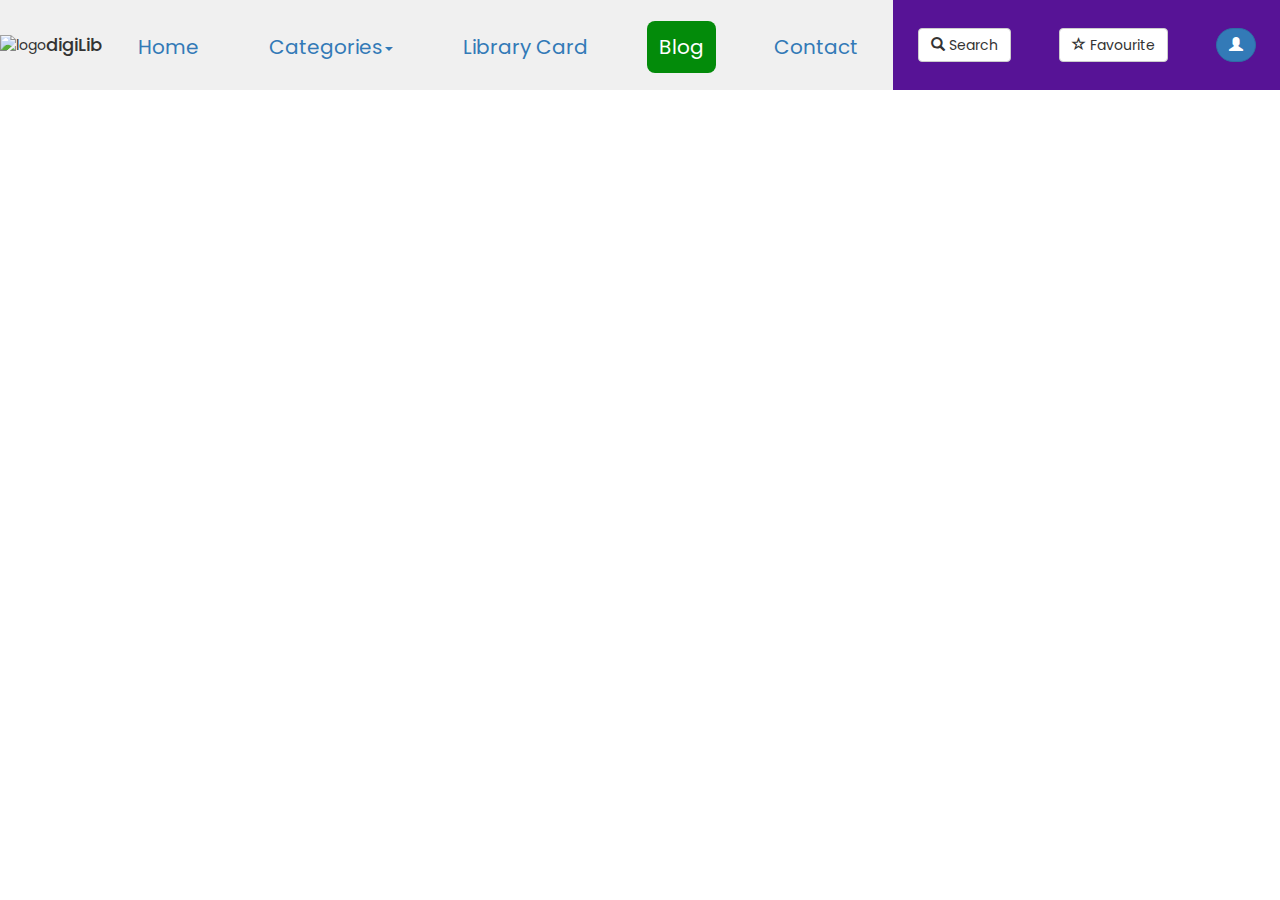
==== blog.html @ b7ef6d58 "first commit" ====
<!DOCTYPE html>
<html lang="en">
<head>
    <meta charset="UTF-8">
    <meta http-equiv="X-UA-Compatible" content="IE=edge">
    <meta name="viewport" content="width=device-width, initial-scale=1.0">
    <link rel="stylesheet" href="http://maxcdn.bootstrapcdn.com/bootstrap/3.3.5/css/bootstrap.min.css">
    <script src="https://ajax.googleapis.com/ajax/libs/jquery/1.11.3/jquery.min.js"></script>    
    <script src="http://maxcdn.bootstrapcdn.com/bootstrap/3.3.5/js/bootstrap.min.js"></script>
    <link href="https://fonts.googleapis.com/css2?family=Poppins&display=swap" rel="stylesheet">
    <link rel="stylesheet" href="style.css">
    <title>digiLib | Blog</title>
</head>
<body>
    <header>
        <div class="logo-container">
            <img src="#" alt="logo">
            <h4 class="logo">digiLib</h4>
        </div>

        <div class="nav-links">
                <div class="adiv"><a href="./index.html" class="nav-link" id="home">Home</a></div>
                <div class="adiv"><a href="./categories.html" class="nav-link" id="categories">Categories<span class="caret"></span></a></div>
                <div class="adiv"><a href="./digilibcard.html" class="nav-link" id="card">Library Card</a></div>
                <div class="adiv"><a href="./blog.html" class="nav-link lactive" id="blog">Blog</a></div>
                <div class="adiv"><a href="./contact.html" class="nav-link" id="contact">Contact</a></div>
        </div>

        <div class="search-user">            
            <li>
                <button class="btn btn-default">
                    <span class="glyphicon glyphicon-search"></span> Search
                </button>
            </li>
            <li>
                <button class="btn btn-default">
                    <span class="glyphicon glyphicon-star-empty"></span> Favourite
                </button>
            <li>
                <button class="btn btn-primary dropdown-toggle" type="button" data-toggle="dropdown" id="user-dp"><span class="glyphicon glyphicon-user"></span></button> 
            </li>
        </div>

    
    </header>
</body>
</html>
---- style.css ----
*{
    margin: 0;
    padding: 0;
    box-sizing: border-box;
    font-family: 'Poppins', sans-serif;
}

header{
    display: flex;
    height: 10vh;
    margin: auto;
}

.logo-container, .nav-links, .search-user{
    display: flex;
}

.logo-container, .nav-links{
    background-color: rgb(240, 240, 240);
}

.logo-container{
    width: 8%;
    align-items: center;
}

.nav-links{
    width: 61.8%;
    font-size: 27px;
}

.nav-links{
    list-style: none;
    justify-content: space-around;
    height: 100%;
    align-items: center;
    display: flex;
}

.nav-link{
    font-size: 20px;
    text-align: center;
    padding: 12px;
}

#home, #categories, #card, #blog, #contact{
    text-decoration: none;
}

.search-user{
    width: 30.2%;
    min-width: 0;
    list-style: none;
    align-items: center;
    justify-content: space-around;
    background-color: rgb(87, 19, 150);
}


#user-dp{
    border-radius: 30px;
}

.adiv{
    height: 100%;
    text-align: center;
    vertical-align: middle;
    line-height: 10vh;
    
}

.nav-link:hover{
    background-color: rgb(213, 216, 213);
    border-radius: 8px;
}

.lactive{
    background-color: rgb(3, 139, 10);
    border-radius: 8px;
    color: white;
}

#myCarousel{
    height: 38vw;
}

.carousel-indicators li{
    border-radius: 0 !important;
    height: 0.4rem !important;
    width: 3em !important;
}

.carousel-inner{
    height: 100%;
}

.item{
    height: 100%;
}

.car-flex{
    height: 100%;
    display: flex;
}

.empty{
    height: 100%;
    width: 8%;
    background-color: rgb(240, 240, 240);
}

.cont{
    height: 100%;
    width: 61.8%;
    background-color: rgb(240, 240, 240);
}

.xyz{
    height: 100%;
    width: 30.2%;
    background-color: rgb(87, 19, 150);    
}

#larrow, #rarrow{
    background: none;
    width: 7% !important;
}

.carousel-fade .carousel-inner .item {
  opacity: 0;
  transition-property: opacity;
}

.carousel-fade .carousel-inner .active {
  opacity: 1;
}

.carousel-fade .carousel-inner .active.left,
.carousel-fade .carousel-inner .active.right {
  left: 0;
  opacity: 0;
  z-index: 1;
}

.carousel-fade .carousel-inner .next.left,
.carousel-fade .carousel-inner .prev.right {
  opacity: 1;
}

.carousel-fade .carousel-control {
  z-index: 2;
}

@media all and (transform-3d), (-webkit-transform-3d) {
    .carousel-fade .carousel-inner > .item.next,
    .carousel-fade .carousel-inner > .item.active.right {
      opacity: 0;
      -webkit-transform: translate3d(0, 0, 0);
              transform: translate3d(0, 0, 0);
    }
    .carousel-fade .carousel-inner > .item.prev,
    .carousel-fade .carousel-inner > .item.active.left {
      opacity: 0;
      -webkit-transform: translate3d(0, 0, 0);
              transform: translate3d(0, 0, 0);
    }
    .carousel-fade .carousel-inner > .item.next.left,
    .carousel-fade .carousel-inner > .item.prev.right,
    .carousel-fade .carousel-inner > .item.active {
      opacity: 1;
      -webkit-transform: translate3d(0, 0, 0);
              transform: translate3d(0, 0, 0);
    }
}

.intro{
    display: flex;
    height: 40vw;
    padding: 5%;
    padding-right: 0;
}

.intro-text{
    flex: 5;
}

.anime{
    flex: 4;
    text-align: center;
    height: 100%;
    width: 100%;
    vertical-align: middle;
    line-height: 100%;
}
svg{
    height: 100%;
}

#meditate{
    animation: up-down 1s ease-in-out infinite alternate;
}

@keyframes up-down{
    from{
        transform: translateY(-20px);
    }
    to{
        transform: translateY(20px);
    }
}

.quotes{
    display: flex;
    height: 30vw;
}

.thumbs-up{
    flex: 1;
    overflow: hidden;
    padding: 2%;
}

.thumbs-up img{
    width: 100%;
    height: 100%;
    object-fit: contain;
}

.quote{
    flex: 2;
}

.footer{
    display: flex;
    flex-direction: column;
    align-items: center;
    justify-content: space-around;
    height: 7vw;
    background-color: aquamarine;
    font-size: calc(8px + 1vw);                                /**/
}

.media{
    width: 100%;
    text-align: center;
}

.media a{
    text-decoration: none;
}

.icons{
    margin-right: 1%;
}

.copyright{
    width: 100%;
    text-align: center;
    overflow: hidden;
}
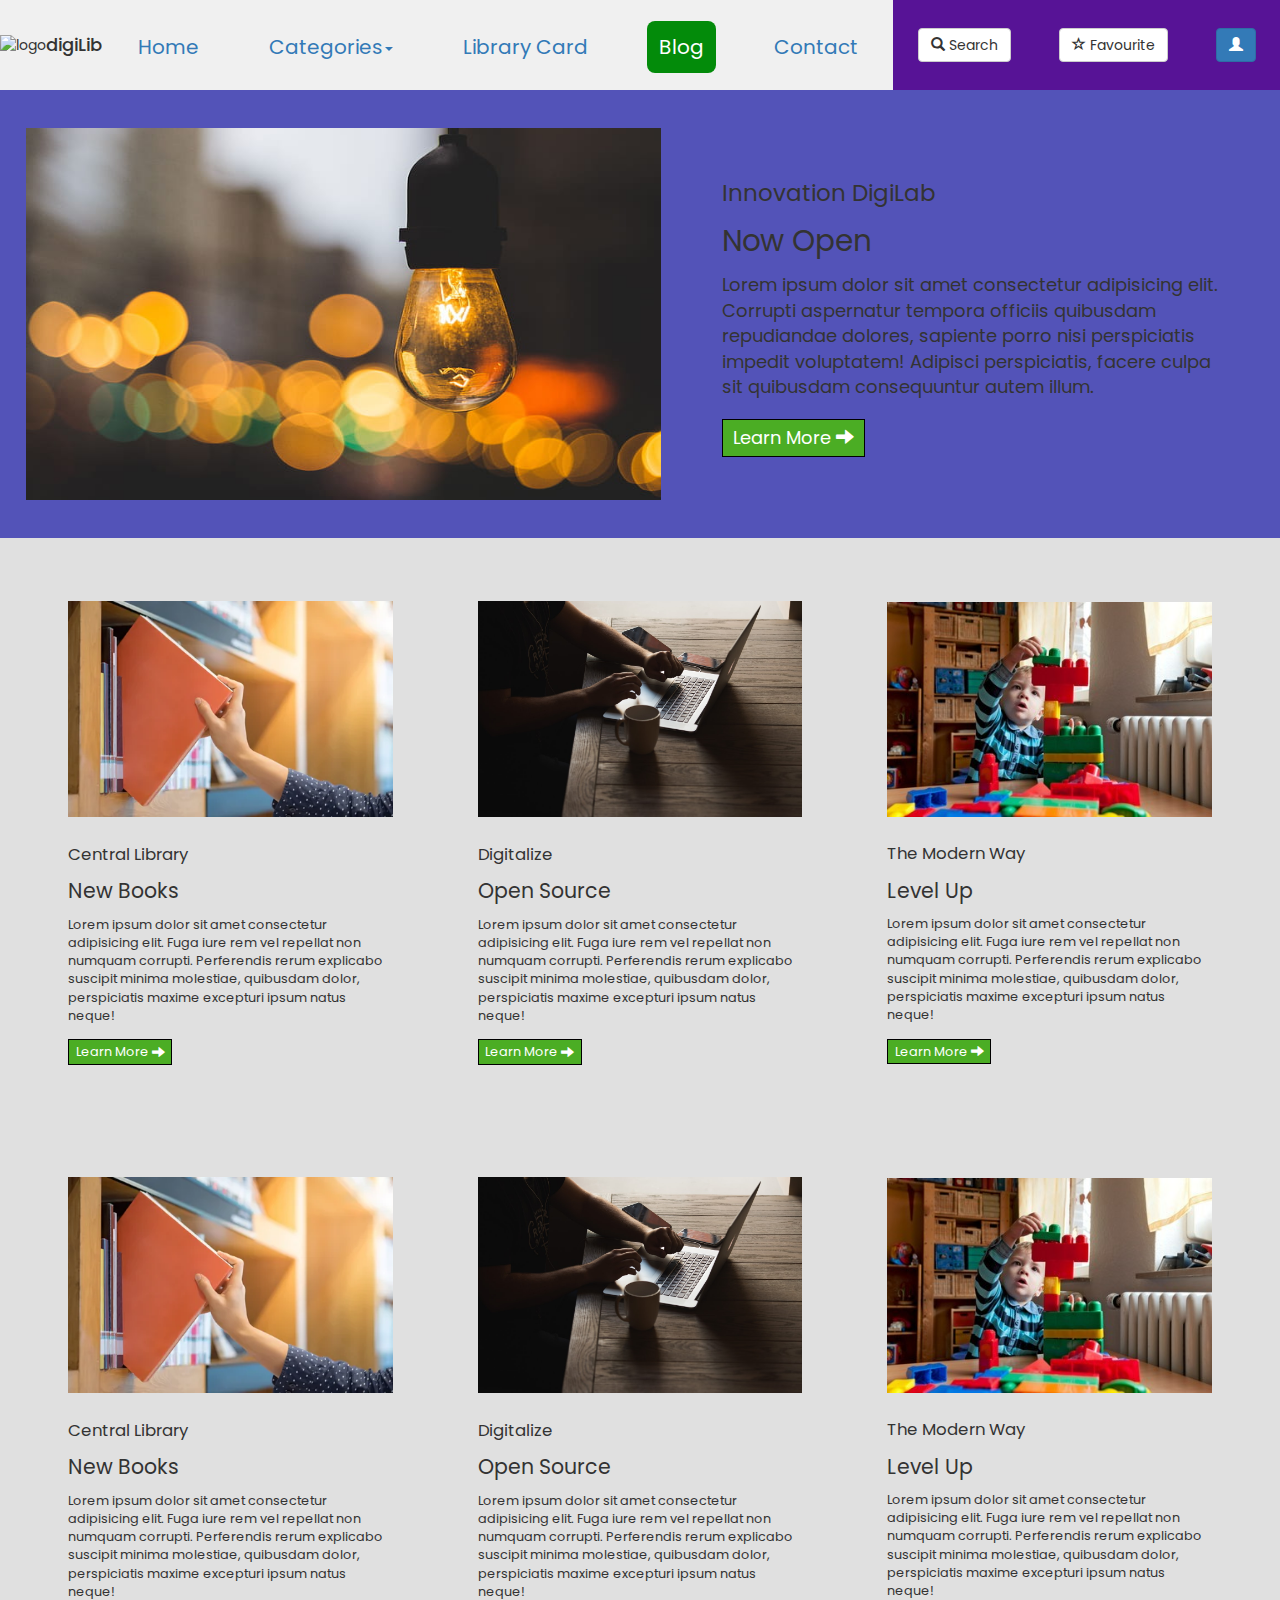
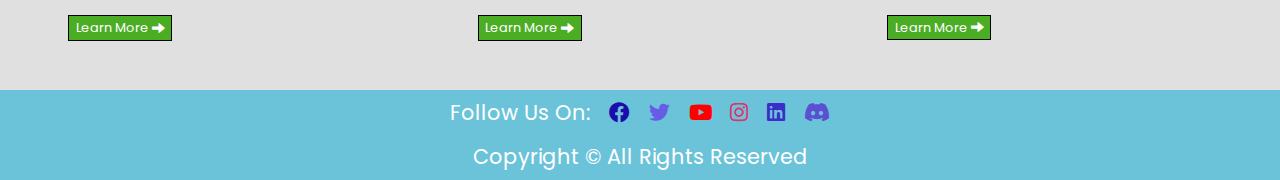
==== commit 9b0383f1: "commit4" ====
--- a/blog.html
+++ b/blog.html
@@ -8,6 +8,8 @@
     <script src="https://ajax.googleapis.com/ajax/libs/jquery/1.11.3/jquery.min.js"></script>    
     <script src="http://maxcdn.bootstrapcdn.com/bootstrap/3.3.5/js/bootstrap.min.js"></script>
     <link href="https://fonts.googleapis.com/css2?family=Poppins&display=swap" rel="stylesheet">
+    <link rel="icon" href="./images/favicon (1).ico">
+    <link rel="stylesheet" href="https://use.fontawesome.com/releases/v5.0.7/css/all.css">
     <link rel="stylesheet" href="style.css">
     <title>digiLib | Blog</title>
 </head>
@@ -19,11 +21,29 @@
         </div>
 
         <div class="nav-links">
-                <div class="adiv"><a href="./index.html" class="nav-link" id="home">Home</a></div>
-                <div class="adiv"><a href="./categories.html" class="nav-link" id="categories">Categories<span class="caret"></span></a></div>
-                <div class="adiv"><a href="./digilibcard.html" class="nav-link" id="card">Library Card</a></div>
-                <div class="adiv"><a href="./blog.html" class="nav-link lactive" id="blog">Blog</a></div>
-                <div class="adiv"><a href="./contact.html" class="nav-link" id="contact">Contact</a></div>
+            <div class="adiv"><a href="./index.html" class="nav-link" id="home">Home</a></div>
+            <div class="adiv">
+                <div class="dropdown">
+                    <a href="./categories.html" class="nav-link" id="categories">
+                    Categories<span class="caret"></span></a>
+                    <div class="drp-dwn">
+                        <div class="drp-dwn-clm">
+                            <ul class="dropdown-menu">
+                                <li><a href="#">Mathematics</a></li>
+                                <li><a href="#">Physics</a></li>
+                                <li><a href="#">Chemistry</a></li>
+                                <li><a href="#">Biology</a></li>
+                                <li><a href="#">Comics</a></li>
+                                <li><a href="#">Computer Science</a></li>
+                                <li><a href="#"></a></li>
+                            </ul>
+                        </div>
+                    </div>
+                </div>
+            </div>
+            <div class="adiv"><a href="./digilibcard.html" class="nav-link" id="card">Library Card</a></div>
+            <div class="adiv"><a href="./blog.html" class="nav-link lactive" id="blog">Blog</a></div>
+            <div class="adiv"><a href="./contact.html" class="nav-link" id="contact">Contact</a></div>
         </div>
 
         <div class="search-user">            
@@ -40,8 +60,113 @@
                 <button class="btn btn-primary dropdown-toggle" type="button" data-toggle="dropdown" id="user-dp"><span class="glyphicon glyphicon-user"></span></button> 
             </li>
         </div>
-
     
     </header>
+
+    <div class="blog1">
+        <div class="blog1-img"><img src="./images/blog_bulb.jpg" alt=""></div>
+        <div class="blog1-txt">
+            <p class="blog1-txt1">Innovation DigiLab</p>
+            <p class="blog1-txt2">Now Open</p>
+            <div>
+                Lorem ipsum dolor sit amet consectetur adipisicing elit. Corrupti aspernatur tempora officiis quibusdam repudiandae dolores, sapiente 
+                porro nisi perspiciatis impedit voluptatem! Adipisci perspiciatis, facere culpa sit quibusdam consequuntur autem illum. 
+            </div>
+                <br>
+            <a href="#" class="blog-learn"> Learn More <i class="glyphicon glyphicon-arrow-right"></i></a>
+        </div>
+    </div>
+
+    <div class="blogs">
+        <div class="blog2">
+            <div class="blog2-img"><img src="./images/blog_bookkeep.webp" alt=""></div>
+            <div class="blog2-txt-box">
+                <p class="blog2-txt1">Central Library</p>
+                <p class="blog2-txt2">New Books</p>                
+                <div class="blog2-txt">
+                    Lorem ipsum dolor sit amet consectetur adipisicing elit. Fuga iure rem vel repellat non numquam corrupti. 
+                    Perferendis rerum explicabo suscipit minima molestiae, quibusdam dolor, perspiciatis maxime excepturi ipsum natus neque!
+                </div> <br>
+                <a href="#" class="blog-learn">Learn More <i class="glyphicon glyphicon-arrow-right"></i></a>
+            </div>
+        </div>
+        <div class="blog2">
+            <div class="blog2-img"><img src="./images/blog_digitalize.jfif" alt=""></div>
+            <div class="blog2-txt-box">
+                <p class="blog2-txt1">Digitalize</p>
+                <p class="blog2-txt2">Open Source</p>
+                <div class="blog2-txt">
+                    Lorem ipsum dolor sit amet consectetur adipisicing elit. Fuga iure rem vel repellat non numquam corrupti. 
+                    Perferendis rerum explicabo suscipit minima molestiae, quibusdam dolor, perspiciatis maxime excepturi ipsum natus neque!
+                </div> <br>
+                <a href="#" class="blog-learn">Learn More <i class="glyphicon glyphicon-arrow-right"></i></a>
+            </div>
+        </div>
+        <div class="blog2">
+            <div class="blog2-img"><img src="./images/blog_levelup.jpg" alt=""></div>
+            <div class="blog2-txt-box">
+                <p class="blog2-txt1">The Modern Way</p>
+                <p class="blog2-txt2">Level Up</p>
+                <div class="blog2-txt">
+                    Lorem ipsum dolor sit amet consectetur adipisicing elit. Fuga iure rem vel repellat non numquam corrupti. 
+                    Perferendis rerum explicabo suscipit minima molestiae, quibusdam dolor, perspiciatis maxime excepturi ipsum natus neque!
+                </div> <br>
+                <a href="#" class="blog-learn">Learn More <i class="glyphicon glyphicon-arrow-right"></i></a>
+            </div>
+        </div>
+    </div>
+
+
+    <div class="blogs">
+        <div class="blog2">
+            <div class="blog2-img"><img src="./images/blog_bookkeep.webp" alt=""></div>
+            <div class="blog2-txt-box">
+                <p class="blog2-txt1">Central Library</p>
+                <p class="blog2-txt2">New Books</p>                
+                <div class="blog2-txt">
+                    Lorem ipsum dolor sit amet consectetur adipisicing elit. Fuga iure rem vel repellat non numquam corrupti. 
+                    Perferendis rerum explicabo suscipit minima molestiae, quibusdam dolor, perspiciatis maxime excepturi ipsum natus neque!
+                </div> <br>
+                <a href="#" class="blog-learn">Learn More <i class="glyphicon glyphicon-arrow-right"></i></a>
+            </div>
+        </div>
+        <div class="blog2">
+            <div class="blog2-img"><img src="./images/blog_digitalize.jfif" alt=""></div>
+            <div class="blog2-txt-box">
+                <p class="blog2-txt1">Digitalize</p>
+                <p class="blog2-txt2">Open Source</p>
+                <div class="blog2-txt">
+                    Lorem ipsum dolor sit amet consectetur adipisicing elit. Fuga iure rem vel repellat non numquam corrupti. 
+                    Perferendis rerum explicabo suscipit minima molestiae, quibusdam dolor, perspiciatis maxime excepturi ipsum natus neque!
+                </div> <br>
+                <a href="#" class="blog-learn">Learn More <i class="glyphicon glyphicon-arrow-right"></i></a>
+            </div>
+        </div>
+        <div class="blog2">
+            <div class="blog2-img"><img src="./images/blog_levelup.jpg" alt=""></div>
+            <div class="blog2-txt-box">
+                <p class="blog2-txt1">The Modern Way</p>
+                <p class="blog2-txt2">Level Up</p>
+                <div class="blog2-txt">
+                    Lorem ipsum dolor sit amet consectetur adipisicing elit. Fuga iure rem vel repellat non numquam corrupti. 
+                    Perferendis rerum explicabo suscipit minima molestiae, quibusdam dolor, perspiciatis maxime excepturi ipsum natus neque!
+                </div> <br>
+                <a href="#" class="blog-learn">Learn More <i class="glyphicon glyphicon-arrow-right"></i></a>
+            </div>
+        </div>
+    </div>
+
+    <div class="footer">
+        <div class="media">
+            Follow Us On:
+            <a href="#" class="fab fa-facebook icons"></a>
+            <a href="#" class="fab fa-twitter icons"></a>
+            <a href="#" class="fab fa-youtube icons"></a>
+            <a href="#" class="fab fa-instagram icons"></a>
+            <a href="#" class="fab fa-linkedin icons"></a>
+            <a href="#" class="fab fa-discord icons"></a>
+        </div>
+        <div class="copyright">Copyright &copy; All Rights Reserved</div>
+    </div>
 </body>
 </html>--- a/style.css
+++ b/style.css
@@ -22,6 +22,21 @@
 .logo-container{
     width: 8%;
     align-items: center;
+    display: flex;
+}
+
+.logo-img{
+    height: fit-content;
+    flex: 1;
+}
+
+.logo-text-div{
+    flex: 1;
+}
+
+.logo{
+    background-repeat: no-repeat;
+    background-size: cover;
 }
 
 .nav-links{
@@ -46,6 +61,25 @@
 #home, #categories, #card, #blog, #contact{
     text-decoration: none;
 }
+
+.dropdown{
+    display: inline;
+}
+
+.dropdown-menu a{
+    display: block;
+}
+
+.dropdown:hover .dropdown-menu {
+    display: block;
+    margin-top: 5%;
+}
+
+.drp-dwn{
+    display: flex;
+}
+
+
 
 .search-user{
     width: 30.2%;
@@ -56,9 +90,15 @@
     background-color: rgb(87, 19, 150);
 }
 
+#subscribe-btn{
+    border-radius: 50%;
+    background-color: #8b3b3b;
+    border: 1px solid black;
+}
 
 #user-dp{
-    border-radius: 30px;
+    vertical-align: middle;
+    overflow: hidden;
 }
 
 .adiv{
@@ -87,7 +127,7 @@
 .carousel-indicators li{
     border-radius: 0 !important;
     height: 0.4rem !important;
-    width: 3em !important;
+    width: 4vw !important;
 }
 
 .carousel-inner{
@@ -103,7 +143,7 @@
     display: flex;
 }
 
-.empty{
+.empty1{
     height: 100%;
     width: 8%;
     background-color: rgb(240, 240, 240);
@@ -111,14 +151,115 @@
 
 .cont{
     height: 100%;
-    width: 61.8%;
+    width: 41.8%;
     background-color: rgb(240, 240, 240);
-}
+    padding-top: 8%;
+}
+
+.search{
+    border-radius: 30px;
+    border: 2px solid black;
+    width: 95%;
+    height: 3vw;
+    overflow: hidden !important;
+    margin-top: 7%;
+}
+
+.search-inp{
+    border-radius: 20px;
+    border: none;
+    height: 100%;
+    box-shadow: none !important;
+}
+
+.search-inp::placeholder{
+    font-size: 1vw;                                             /**/
+}
+
+.search-span{
+    background-color: white;
+    width: 7.8vw !important;
+}
+
+.search-btn{
+    width: 98%;
+    background-color: orange;
+    font-size: 1.1vw;
+    border-radius: 25px !important;
+}
+
+.search-btn:hover{
+    background-color: rgb(219, 150, 21);
+}
+
+.empty2{
+    height: 100%;
+    width: 20%;
+    background-color: rgb(240, 240, 240);
+}
+
+.carousel-img{
+    position: absolute;
+    width: 27vw;
+    height: 35vw;
+    margin-left: 52%;
+    margin-top: 3vw;
+}
+
+.top-line{
+    font-size: 4vw;
+}
+
 
 .xyz{
     height: 100%;
     width: 30.2%;
     background-color: rgb(87, 19, 150);    
+}
+
+
+
+.arc{
+    width: 5.5vw;
+    height: 11vw;
+    margin-left: 31.5%;
+    margin-top: 50%;
+    border-radius: 0 150px 150px 0;
+    background-color: rgb(54, 18, 88);
+    margin-top: 50%;
+    padding-top: 5%;
+}
+
+.semi-circle{
+    width: 4vw;
+    height: 8vw;
+    background-color: rgb(232, 190, 172);
+    border-radius: 0 150px 150px 0;
+}
+
+.emoji1, .emoji2, .emoji3{
+    position: absolute;
+    background-color: white;
+    border-radius: 50%;
+    font-size: 2vw;
+    cursor: pointer;
+}
+
+.emoji1{    
+    margin: 11.5%;
+    margin-left: 11%;
+}
+
+.emoji2{
+    overflow: hidden;
+    margin: 18.8%;
+    margin-left: 16.5%;
+}
+
+.emoji3{
+    margin: 11.5%;
+    margin-top: 27%;
+    margin-left: 11%;
 }
 
 #larrow, #rarrow{
@@ -180,8 +321,9 @@
     padding-right: 0;
 }
 
-.intro-text{
+#intro-text{
     flex: 5;
+    padding-top: 4%;
 }
 
 .anime{
@@ -212,6 +354,7 @@
 .quotes{
     display: flex;
     height: 30vw;
+    background-color: rgb(240, 240, 240);
 }
 
 .thumbs-up{
@@ -228,6 +371,45 @@
 
 .quote{
     flex: 2;
+    padding-top: 6%;
+    padding-left: 10%;
+}
+
+.join-us{
+    display: flex;
+    background-color: rgb(87, 19, 150);
+}
+
+.join-us-text{
+    flex: 2;
+    color: white;
+    padding-top: 7%;
+    padding-left: 8%;
+}
+
+.join-us-btn{
+    font-size: 2vw;
+    background: none;
+    border: 1px solid black;
+    padding: 1%;
+    border-radius: 5px;
+    background-color: rgb(14, 160, 14);
+    cursor: pointer;
+    color: white;
+}
+
+.join-us-btn:hover{
+    color: white;
+    background-color: rgb(31, 112, 31);
+}
+
+#join-btn{
+    text-decoration: none !important;
+}
+
+.group-study{
+    flex: 1;
+    padding: 5%;
 }
 
 .footer{
@@ -236,7 +418,8 @@
     align-items: center;
     justify-content: space-around;
     height: 7vw;
-    background-color: aquamarine;
+    background-color: rgba(32, 164, 197, 0.664);
+    color: white;
     font-size: calc(8px + 1vw);                                /**/
 }
 
@@ -250,11 +433,439 @@
 }
 
 .icons{
-    margin-right: 1%;
+    margin-left: 1%;
 }
 
 .copyright{
     width: 100%;
     text-align: center;
     overflow: hidden;
+}
+
+
+/*Categories Page*/
+
+.books-slider{
+    height: 20vw;
+}
+
+.books-slider img{
+    max-height: 100%;
+    height: auto;
+}
+
+.swiper {
+width: 100%;
+height: 100%;
+}
+
+
+.swiper-slide {
+text-align: center;
+font-size: 18px;
+background: #fff;
+
+/*Own*/
+transition: 250ms all;
+
+/* Center slide text vertically */
+display: -webkit-box;
+display: -ms-flexbox;
+display: -webkit-flex;
+display: flex;
+-webkit-box-pack: center;
+-ms-flex-pack: center;
+-webkit-justify-content: center;
+justify-content: center;
+-webkit-box-align: center;
+-ms-flex-align: center;
+-webkit-align-items: center;
+align-items: center;
+}
+
+.swiper-slide:hover{
+    transform: scale(1.2);
+    z-index: 1;
+}
+
+.swiper-slide:first-child:hover{
+    margin: 0 10px 0 30px;
+}
+
+.swiper-slide:last-child:hover{
+    margin: 0 -20px 0 -10px;
+}
+
+.swiper-slide:nth-child(7):hover{
+    margin: 0 -20px 0 -10px;
+}
+
+:root{
+    --swiper-theme-color: #fff;
+}
+
+.swiper-slide img {
+display: block;
+width: 100%;
+height: 100%;
+object-fit: cover;
+}
+
+/* #cat-car1, #cat-car2{
+    height: 18vw;
+}
+
+.book-link{
+    height: 100%;
+}
+
+.book-link img{
+    height: 100%;
+    width: 100%;
+}
+
+.books{
+    height: 100%;
+    background-size: cover;
+    overflow: hidden;
+    padding: 0%;
+    display: flex;
+    align-items: center;
+    justify-content: space-between;
+}
+
+.fchild{
+    margin-left: 4.5%;
+}
+
+.lchild{
+    margin-right: 4.5%;
+}
+
+#cat1-larrow, #cat1-rarrow, #cat2-larrow, #cat2-rarrow{
+    width: 4% !important;
+} */
+
+
+/*Library card Page*/
+
+#lib_card_body{
+    background-color: rgb(218, 214, 214);
+}
+
+.login-wrapper {
+height: 100vh;
+display: flex;
+justify-content: center;
+align-items: center;
+overflow: hidden;
+}
+.form {
+position: relative;
+width: 100%;
+max-width: 450px;
+padding: 40px 40px 40px;
+background: rgba(0, 0, 0, 0.904);
+border-radius: 10px;
+color: #fff;
+box-shadow: 0 15px 25px rgba(26, 25, 25, 0.8);
+overflow: hidden;
+}
+.form::before {
+content:'';
+position: absolute;
+top: 0;
+left: 0;
+width: 50%;
+height: 100%;
+background: rgba(255,255,255, 0.12);
+transform: skewX(-26deg);
+transform-origin: bottom left;
+border-radius: 10px;
+pointer-events: none;
+}
+.form h2 {
+text-align: center;
+letter-spacing: 1px;
+margin-bottom: 2rem;
+color: #ff652f;
+}
+.form .input-group {
+position: relative;
+}
+.form .input-group input {
+width: 100%;
+padding: 1px 0;
+font-size: 2rem;
+letter-spacing: 1px;
+margin-bottom: 30px;
+border: none;
+border-bottom: 1px solid #fff;
+outline: none;
+background-color: transparent;
+color: inherit;
+}
+.form .input-group label {
+position: absolute;
+top: 0;
+left: 0;
+padding: 10px 0;
+font-size: 1.2rem;
+pointer-events: none;
+transition: .3s ease-out;
+}
+.form .input-group input:focus + label,
+.form .input-group input:valid + label {
+transform: translateY(-18px);
+color: #ff652f;
+font-size: 0.9rem;
+}
+.log_sign {
+display: block;
+margin-left: auto;
+border: none;
+outline: none;
+background: #ff652f;
+font-size: 1.2rem;
+text-transform: uppercase;
+letter-spacing: 1px;
+padding: 10px 20px;
+border-radius: 5px;
+cursor: pointer;
+margin-bottom: 5%;
+}
+.forgot-pw {
+color: inherit;
+}
+
+#modal-box{
+display: flex;
+justify-content: center;
+width: 80%;
+}
+
+/* #forgot-pw {
+display: flex;
+justify-content: center;
+align-items: center;
+top: 0;
+left: 0;
+right: 0;
+height: 0;
+z-index: 1;
+background: #fff;
+opacity: 0;
+transition: 0.6s;
+} */
+
+#frgt{
+width: 100%;
+margin: 0;
+background: #221e1e;
+}
+
+.modal-body{
+text-decoration: none;
+}
+
+#modal-body{
+padding-top: 10%;
+}
+
+#forgot-pw:target {
+height: 100%;
+opacity: 1;
+}
+.close {
+position: absolute;
+right: 1.5rem;
+top: 0.8rem;
+font-size: 3rem;
+font-weight: 900;
+text-decoration: none;
+color: inherit;
+}
+.submit-btn{
+text-align: center;
+
+}
+
+
+
+/*Blog Page*/
+
+.blog1{
+    display: flex;
+    align-items: center;
+    justify-content: space-around;
+    padding: 2%;
+    background-color: rgb(83, 83, 184);
+    height: 35vw;
+}
+
+.blog1-img{
+    flex: 5;
+    width: 100%;
+    height: 100%;
+    padding: 1% 3% 1% 0;
+}
+
+.blog1-img img{
+    width: 100%;
+    height: 100%;
+}
+
+.blog1-txt{
+    flex: 4;
+    padding: 2%;
+    font-size: 1.4vw;
+}
+
+.blog1-txt1{
+    font-size: 1.8vw;
+}
+
+.blog1-txt2{
+    font-size: 2.3vw;
+}
+
+.blog-learn{
+    padding: 1% 2% 1% 2%;
+    border: 1px solid black;
+    background-color: rgb(75, 173, 36);
+    color: white;
+}
+
+.blog-learn:hover{
+    text-decoration: none;
+    color: rgb(230, 230, 230);
+    background-color: rgb(60, 151, 24);
+}
+
+.blogs{
+    height: 45vw;
+    display: flex;
+    align-items: center;
+    justify-content: space-around;
+    background-color: rgb(224, 224, 224);
+    padding: 2%;
+}
+
+.blog2{
+    display: flex;
+    flex-direction: column;
+    padding: 2%;
+}
+
+.blog2-img{
+    flex: 1;
+    width: 100%;
+    height: 100%;
+    padding: 8% 5% 2% 5%;
+}
+
+.blog2-img img{
+    width: 100%;
+    height: 100%;
+    overflow: hidden;
+}
+
+.blog2-txt-box{
+    flex: 2;
+    padding: 5%;
+    font-size: 1vw;
+}
+
+.blog2-txt1{
+    font-size: 1.3vw;
+}
+
+.blog2-txt2{
+    font-size: 1.6vw;
+}
+
+
+
+
+
+/*Contact Page*/
+
+.map-addr{
+    height: 40vw;
+    display: flex;
+    background-color: #3baaaa80;
+    padding-top: 2%;
+    padding-bottom: 2%;
+}
+
+#map{
+    text-align: center;
+    width: 70%;
+    height: 100%;
+}
+
+.empty3, .empty4{
+    width: 15%;
+}
+
+.contact-page{
+    display: flex;
+    align-items: center;
+    justify-content: space-around;
+    padding-top: 5%;
+    padding-bottom: 5%;
+    background-color: #3baaaa80;
+}
+
+#contact-info{    
+    /* background-color: rgb(50, 84, 233); */
+    border-radius: 10px;
+    width: 40%;
+    display: flex;
+    flex-direction: column;
+    align-items: center;
+    border: 2px solid black;
+    background: #2b3bc7;     /*rgba(96, 38, 231, 0.555)*/
+    padding: 2%;
+    box-shadow: 0px 1px 15px 9px rgba(0,0,0,0.63);
+    -webkit-box-shadow: 0px 1px 15px 9px rgba(0,0,0,0.63);
+    -moz-box-shadow: 0px 1px 15px 9px rgba(0,0,0,0.63);
+}
+
+.contact-form{
+    width: 80%;
+    font-size: 1.2vw;
+}
+
+#contact-txt{
+    text-align: center;
+    font-size: 4vw;
+}
+
+.form-submit{
+    text-align: center;
+}
+
+.fa-youtube{
+    color: red;
+}
+
+.fa-facebook{
+    color: #1a0dab;
+}
+
+.fa-twitter{
+    color: #675ce6;
+}
+
+.fa-linkedin{
+    color: #3a2dca;
+}
+
+.fa-discord{
+    color: #5b50d1;
+}
+
+.fa-instagram{
+    color: #E1306C;
 }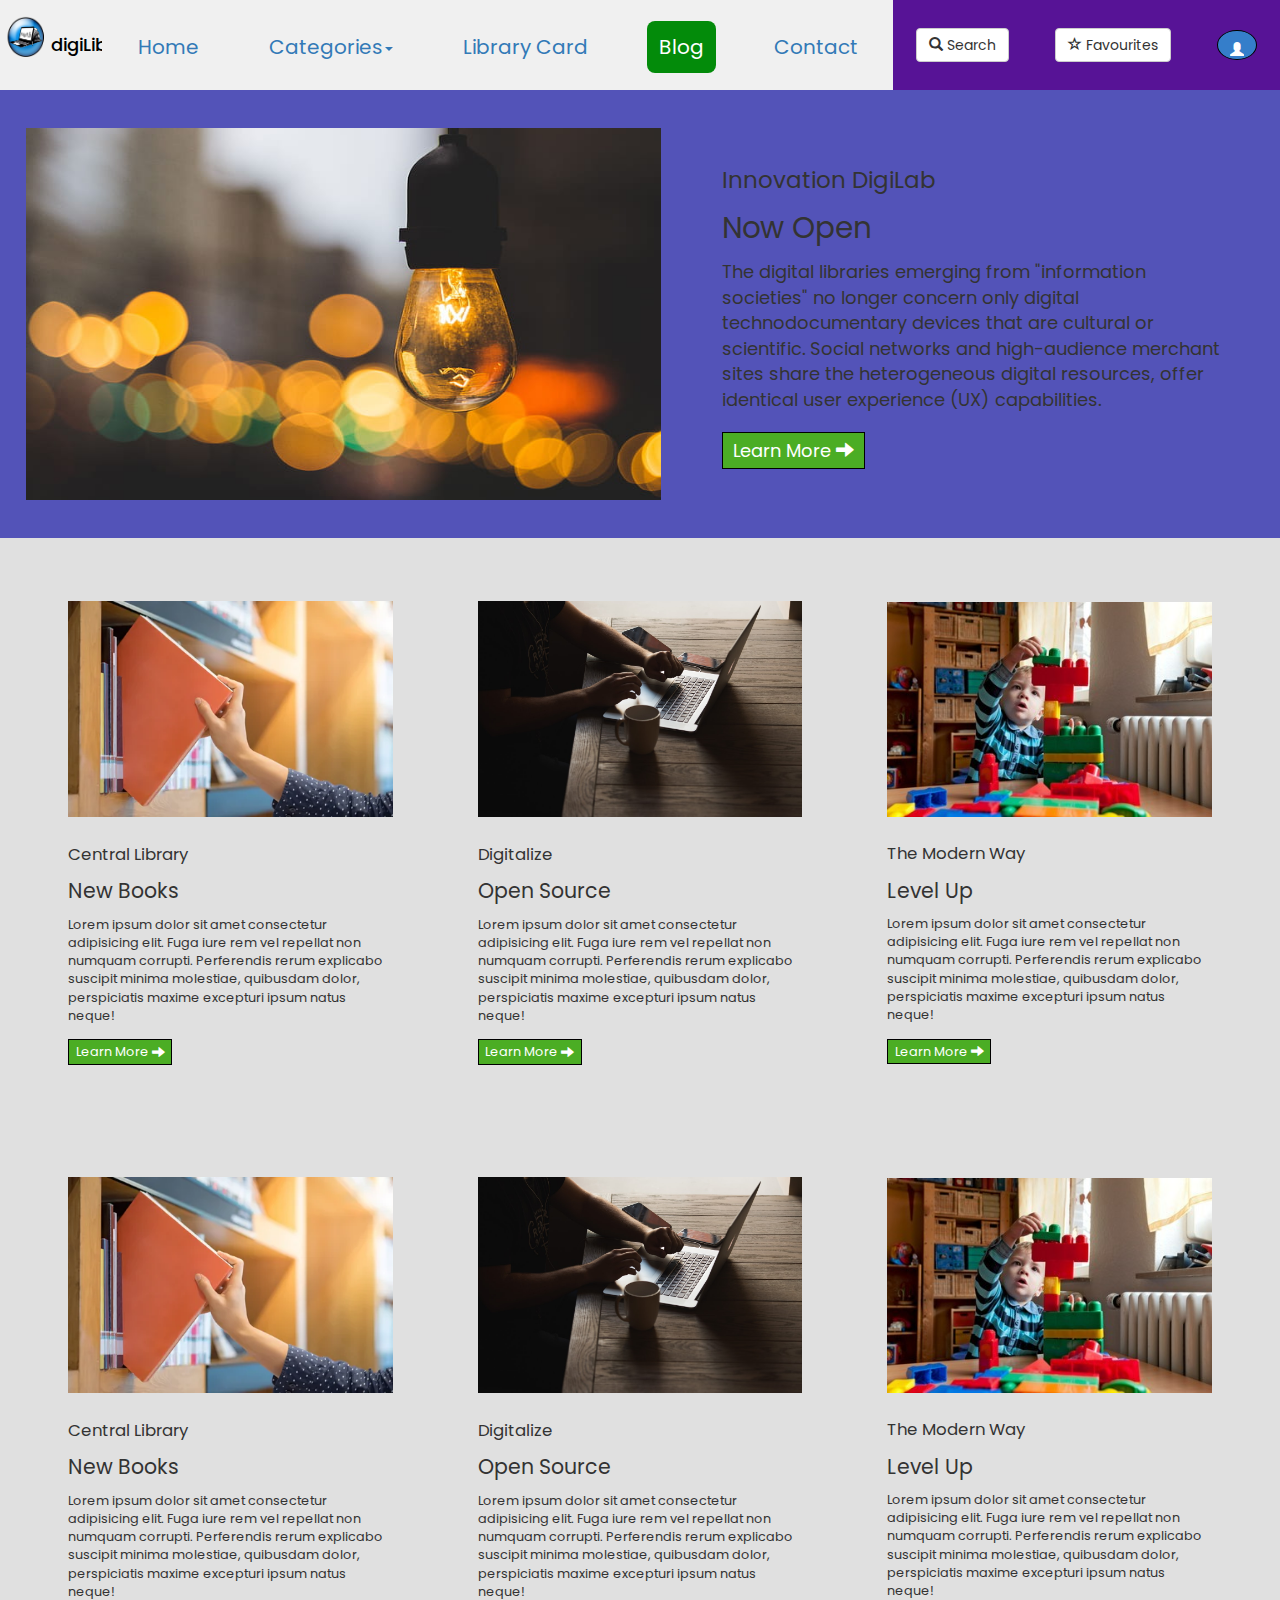
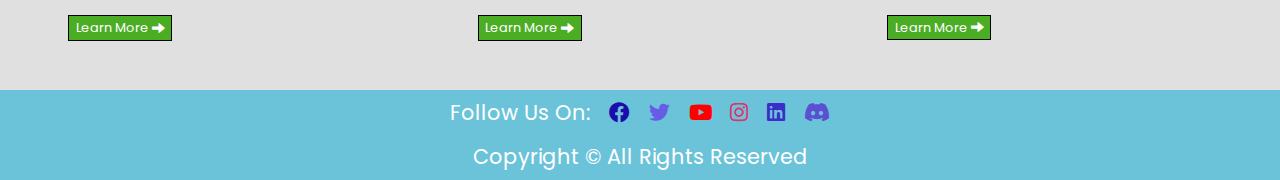
==== commit ab4a0101: "Finishing touch" ====
--- a/blog.html
+++ b/blog.html
@@ -16,8 +16,12 @@
 <body>
     <header>
         <div class="logo-container">
-            <img src="#" alt="logo">
-            <h4 class="logo">digiLib</h4>
+            <div class="logo-img">
+                <img class="logo" src="./images/logo_grad blue.png" alt="logo">
+            </div>
+            <div class="logo-text-div">
+                <h4 class="logo-text"><a href="./index.html">digiLib</a></h4>
+            </div>
         </div>
 
         <div class="nav-links">
@@ -29,13 +33,13 @@
                     <div class="drp-dwn">
                         <div class="drp-dwn-clm">
                             <ul class="dropdown-menu">
-                                <li><a href="#">Mathematics</a></li>
-                                <li><a href="#">Physics</a></li>
-                                <li><a href="#">Chemistry</a></li>
-                                <li><a href="#">Biology</a></li>
-                                <li><a href="#">Comics</a></li>
-                                <li><a href="#">Computer Science</a></li>
-                                <li><a href="#"></a></li>
+                                <li><a href="./categories.html#maths">Mathematics</a></li>
+                                <li><a href="./categories.html#physics">Physics</a></li>
+                                <li><a href="./categories.html#chemistry">Chemistry</a></li>
+                                <li><a href="./categories.html#biology">Biology</a></li>
+                                <li><a href="./categories.html#comics">Comics</a></li>
+                                <li><a href="./categories.html#cs">Computer Science</a></li>
+                                <li><a href="./categories.html#civil">Civil Engineering</a></li>
                             </ul>
                         </div>
                     </div>
@@ -54,10 +58,28 @@
             </li>
             <li>
                 <button class="btn btn-default">
-                    <span class="glyphicon glyphicon-star-empty"></span> Favourite
+                    <span class="glyphicon glyphicon-star-empty"></span> Favourites
                 </button>
+            </li>
             <li>
-                <button class="btn btn-primary dropdown-toggle" type="button" data-toggle="dropdown" id="user-dp"><span class="glyphicon glyphicon-user"></span></button> 
+                <div class="dropdown">
+
+                    <button class="btn btn-primary dropdown-toggle" data-toggle="dropdown" id="subscribe-btn" type="button">
+                        <span class="glyphicon glyphicon-user" id="user-dp"></span>
+                    </button>                    
+        
+                    <ul class="dropdown-menu" id="user-drpdwn">
+                        <li class="dropdown-header"></li>
+                        <li><a href="#">Your Account <span class="glyphicon glyphicon-user"></span></a></li>
+                        <li><a href="#">Downloads &nbsp;<span class="glyphicon glyphicon-download-alt"></span></a></li>
+                        <li class="disabled"><a href="#">Option 3</a></li>
+                        <li><a href="#">Notifications <span class="glyphicon glyphicon-bell"></span></a></li>
+                        <li class="divider"></li>
+                        <li class="dropdown-header"></li>
+                        <li><a href="#">Log Out &nbsp; <span class="glyphicon glyphicon-log-out"></span></a></li>
+                        <li><a href="#">Option 6</a></li>
+                    </ul>
+                </div>
             </li>
         </div>
     
@@ -69,11 +91,10 @@
             <p class="blog1-txt1">Innovation DigiLab</p>
             <p class="blog1-txt2">Now Open</p>
             <div>
-                Lorem ipsum dolor sit amet consectetur adipisicing elit. Corrupti aspernatur tempora officiis quibusdam repudiandae dolores, sapiente 
-                porro nisi perspiciatis impedit voluptatem! Adipisci perspiciatis, facere culpa sit quibusdam consequuntur autem illum. 
+                The digital libraries emerging from "information societies" no longer concern only digital technodocumentary devices that are cultural or scientific. Social networks and high-audience merchant sites share the heterogeneous digital resources, offer identical user experience (UX) capabilities.
             </div>
                 <br>
-            <a href="#" class="blog-learn"> Learn More <i class="glyphicon glyphicon-arrow-right"></i></a>
+            <a href="./blog-post.html" class="blog-learn"> Learn More <i class="glyphicon glyphicon-arrow-right"></i></a>
         </div>
     </div>
 
--- a/style.css
+++ b/style.css
@@ -23,20 +23,31 @@
     width: 8%;
     align-items: center;
     display: flex;
+    height: 100%;
 }
 
 .logo-img{
     height: fit-content;
     flex: 1;
+    width: 50%;
+    height: 100%;
 }
 
 .logo-text-div{
     flex: 1;
+}
+
+.logo-text a{
+    text-decoration: none;
+    color: black;
 }
 
 .logo{
     background-repeat: no-repeat;
     background-size: cover;
+    margin-top: 15px;
+    height: calc(16px + 2vw);
+    width: calc(16px + 3vw);
 }
 
 .nav-links{
@@ -62,20 +73,20 @@
     text-decoration: none;
 }
 
-.dropdown{
+.adiv .dropdown{
     display: inline;
 }
 
-.dropdown-menu a{
+.adiv .dropdown-menu a{
     display: block;
 }
 
-.dropdown:hover .dropdown-menu {
+.adiv .dropdown:hover .dropdown-menu {
     display: block;
     margin-top: 5%;
 }
 
-.drp-dwn{
+.adiv .drp-dwn{
     display: flex;
 }
 
@@ -91,14 +102,20 @@
 }
 
 #subscribe-btn{
+    height: 2.4vw;
     border-radius: 50%;
-    background-color: #8b3b3b;
+    background-color: #20c3ec9c;
     border: 1px solid black;
 }
 
 #user-dp{
     vertical-align: middle;
     overflow: hidden;
+}
+
+#user-drpdwn{
+    top: 110%;
+    left: -210%;
 }
 
 .adiv{
@@ -207,7 +224,8 @@
 }
 
 .top-line{
-    font-size: 4vw;
+    font-size: 3.5vw;
+    font-family: 'Libre Baskerville', serif;
 }
 
 
@@ -316,7 +334,7 @@
 
 .intro{
     display: flex;
-    height: 40vw;
+    height: 35vw;
     padding: 5%;
     padding-right: 0;
 }
@@ -324,6 +342,7 @@
 #intro-text{
     flex: 5;
     padding-top: 4%;
+    font-family: 'Open Sans', sans-serif;
 }
 
 .anime{
@@ -354,7 +373,7 @@
 .quotes{
     display: flex;
     height: 30vw;
-    background-color: rgb(240, 240, 240);
+    background-color: white;
 }
 
 .thumbs-up{
@@ -373,6 +392,40 @@
     flex: 2;
     padding-top: 6%;
     padding-left: 10%;
+}
+
+#popular{
+    margin: 0;
+    padding-top: 4%;
+    padding-left: 1%;
+    background-color: rgba(248, 248, 248, 0.774);
+}
+
+#popular-books{
+    background-color: rgba(248, 248, 248, 0.774);
+}
+
+#popular-books .swiper .swiper-wrapper .swiper-slide{
+    background-color: rgba(248, 248, 248, 0.774);
+}
+
+.book-numbers{
+    padding: 2%;
+    background-color: rgba(248, 248, 248, 0.774);
+}
+
+.book-numbers .row{
+    display: flex;
+    justify-content: space-around;
+}
+
+.info{
+    padding: 1%;
+    padding-top: 0.5%;
+    border: 1px;
+    border-radius: 5px;
+    background-color: rgb(241, 241, 241);
+    box-shadow: 0 0 5px 0 rgba(0, 0, 0, 0.603);
 }
 
 .join-us{
@@ -385,10 +438,11 @@
     color: white;
     padding-top: 7%;
     padding-left: 8%;
+    font-size: 3.7vw;
 }
 
 .join-us-btn{
-    font-size: 2vw;
+    font-size: calc(10px + 1.3vw);
     background: none;
     border: 1px solid black;
     padding: 1%;
@@ -412,6 +466,11 @@
     padding: 5%;
 }
 
+.group-study img{
+    height: 100%;
+    width: 100%;
+}
+
 .footer{
     display: flex;
     flex-direction: column;
@@ -445,6 +504,19 @@
 
 /*Categories Page*/
 
+.categories{
+    background-color:rgb(235, 235, 235);
+}
+
+.cat-name{
+    padding-top: 2%;
+    padding-left: 0.5%;
+    color:black;
+    margin-bottom: 0;
+    font-family: 'Spline Sans', sans-serif;
+    font-weight: bold; 
+}
+
 .books-slider{
     height: 20vw;
 }
@@ -461,9 +533,10 @@
 
 
 .swiper-slide {
+background-color: rgb(0, 0, 0);
 text-align: center;
 font-size: 18px;
-background: #fff;
+background: white;
 
 /*Own*/
 transition: 250ms all;
@@ -483,8 +556,12 @@
 align-items: center;
 }
 
+.swiper-slide a img{
+    border-radius: 5px;
+}
+
 .swiper-slide:hover{
-    transform: scale(1.2);
+    transform: scale(1.1);
     z-index: 1;
 }
 
@@ -509,6 +586,156 @@
 width: 100%;
 height: 100%;
 object-fit: cover;
+}
+
+.swiper-button-next, .swiper-button-prev{
+    height: 4vw !important;
+    color: black;
+    background-image: linear-gradient(rgb(0, 0, 0, 0) rgb(0, 0, 0, 0.8));
+}
+
+.swiper-slide{
+    background-color:rgb(235, 235, 235);
+}
+
+.books-info{
+    background-color: rgb(235, 235, 235);
+}
+
+.bookpic{
+    padding: 2%;
+    margin: 1%;
+    padding-top: 0;
+    float: left;
+}
+
+.books-info .container{
+    margin: 2%;
+    margin-top: 1%;
+    margin-bottom: 0;
+    padding: 1%;
+    padding-left: 4%;
+}
+
+.booktitle{
+    margin-top: 2%;
+    font-family: Verdana, Geneva, Tahoma, sans-serif;
+    font-size: 2.2vw;
+}
+
+.tabledetails{
+    margin-top: 2%;
+    margin-left: 10%;
+    font-size: 1.23vw;
+    font-family: Verdana, Geneva, Tahoma, sans-serif;
+}
+
+/* CSS */
+.button-1 {
+background-image: linear-gradient(#42A1EC, #0070C9);
+border: 1px solid #0077CC;
+border-radius: 4px;
+box-sizing: border-box;
+color: #FFFFFF;
+cursor: pointer;
+direction: ltr;
+display: block;
+font-family: "SF Pro Text","SF Pro Icons","AOS Icons","Helvetica Neue",Helvetica,Arial,sans-serif;
+font-size: 1.1vw;
+font-weight: 400;
+letter-spacing: -.022em;
+line-height: 1.47059;
+min-width: 30px;
+overflow: visible;
+padding: 0.26vw 0.8vw;
+text-align: center;
+vertical-align: baseline;
+user-select: none;
+-webkit-user-select: none;
+touch-action: manipulation;
+white-space: nowrap;
+}
+
+.button-1:disabled {
+cursor: default;
+opacity: .3;
+}
+
+.button-1:hover {
+background-image: linear-gradient(#51A9EE, #147BCD);
+border-color: #1482D0;
+text-decoration: none;
+}
+
+.button-1:active {
+background-image: linear-gradient(#3D94D9, #0067B9);
+border-color: #006DBC;
+outline: none;
+}
+
+.button-1:focus {
+box-shadow: rgba(131, 192, 253, 0.5) 0 0 0 3px;
+outline: none;
+}
+.button-2 {
+background-image: linear-gradient(#ec4242, #c90000);
+border: 1px solid #cc0000;
+border-radius: 4px;
+box-sizing: border-box;
+color: #FFFFFF;
+cursor: pointer;
+direction: ltr;
+display: block;
+font-family: "SF Pro Text","SF Pro Icons","AOS Icons","Helvetica Neue",Helvetica,Arial,sans-serif;
+font-size: 1.1vw;
+font-weight: 400;
+letter-spacing: -.022em;
+line-height: 1.47059;
+min-width: 30px;
+overflow: visible;
+padding: 0.26vw 0.8vw;
+text-align: center;
+vertical-align: baseline;
+user-select: none;
+-webkit-user-select: none;
+touch-action: manipulation;
+white-space: nowrap;
+}
+
+.button-2:disabled {
+cursor: default;
+opacity: .3;
+}
+
+.button-2:hover {
+background-image: linear-gradient(#ee5151, #cd1442);
+border-color: #d01414;
+text-decoration: none;
+}
+
+.button-2:active {
+background-image: linear-gradient(#d93d3d, #b90000);
+border-color: #bc0000;
+outline: none;
+}
+
+.button-2:focus {
+box-shadow: rgba(253, 131, 131, 0.5) 0 0 0 3px;
+outline: none;
+}
+.button-1 a{
+    text-decoration: none;
+    color: white;
+}
+.morebooks{
+    font-family: Verdana, Geneva, Tahoma, sans-serif;
+    font-size: 1.6vw;
+    padding-top: 2%;
+    padding-left: 2%;
+}
+
+.morebooks p{
+    margin-bottom: 0;
 }
 
 /* #cat-car1, #cat-car2{
@@ -621,19 +848,42 @@
 font-size: 0.9rem;
 }
 .log_sign {
-display: block;
-margin-left: auto;
-border: none;
-outline: none;
-background: #ff652f;
-font-size: 1.2rem;
-text-transform: uppercase;
-letter-spacing: 1px;
-padding: 10px 20px;
-border-radius: 5px;
-cursor: pointer;
-margin-bottom: 5%;
-}
+    display: block;
+    margin-left: auto;
+    border: none;
+    outline: none;
+    background: #ff652f;
+    font-size: 1.2rem;
+    text-transform: uppercase;
+    letter-spacing: 1px;
+    padding: 10px 20px;
+    border-radius: 5px;
+    cursor: pointer;
+    margin-bottom: 5%;
+}
+
+.log_in{
+    width: 5vw;
+    text-decoration: none;
+    color: white;
+    display: block;
+    margin-left: auto;
+    border: none;
+    outline: none;
+    background: #ff652f;
+    font-size: 1.2rem;
+    text-transform: uppercase;
+    letter-spacing: 1px;
+    padding: 10px 20px;
+    border-radius: 5px;
+    cursor: pointer;
+    margin-bottom: 5%;
+}
+
+.log_in:hover{
+    color: white;
+}
+
 .forgot-pw {
 color: inherit;
 }
@@ -664,6 +914,10 @@
 background: #221e1e;
 }
 
+#frgt-log{
+    padding-top: 5%;
+}
+
 .modal-body{
 text-decoration: none;
 }
@@ -784,23 +1038,276 @@
     font-size: 1.6vw;
 }
 
+.blog-bdy{
+    background-color: rgb(53, 171, 207);
+}
+
+.blog-post{
+    display: flex;
+    align-items: center;
+    justify-content: center;
+    flex-direction: column;
+}
+
+.blog-post h1{
+    margin-top: 8%;
+    margin-bottom: 3%;
+}
+
+.blog-more{
+    margin-top: 4%;
+    font-size: 1.2vw;
+    margin-bottom: 4%;
+}
 
 
 
 
 /*Contact Page*/
 
+.cntct-page-body{
+    background-color: rgb(124, 205, 252);    
+}
+
+.container {
+    width: 100%;
+    padding-right: 15px;
+    padding-left: 15px;
+    margin-right: auto;
+    margin-left: auto;
+}
+
+@media (min-width: 576px) {
+    .container {
+        max-width: 540px;
+    }
+}
+
+@media (min-width: 768px) {
+    .container {
+        max-width: 720px;
+    }
+}
+
+@media (min-width: 992px) {
+    .container {
+        max-width: 960px;
+    }
+}
+
+@media (min-width: 1200px) {
+    .container {
+        max-width: 1140px;
+    }
+}
+
+.row {
+    display: -ms-flexbox;
+    display: flex;
+    -ms-flex-wrap: wrap;
+    flex-wrap: wrap;
+    margin-right: -15px;
+    margin-left: -15px;
+}
+
+.column {
+    position: relative;
+    width: 100%;
+    padding-right: 15px;
+    padding-left: 15px;
+    -ms-flex: 0 0 100%;
+    flex: 0 0 100%;
+    max-width: 100%;
+}
+
+@media (min-width: 576px) {
+    .column {
+        -ms-flex: 0 0 50%;
+        flex: 0 0 50%;
+        max-width: 50%;
+    }
+}
+
+@media (min-width: 768px) {
+    .column {
+        -ms-flex: 0 0 33.333333%;
+        flex: 0 0 33.333333%;
+        max-width: 33.333333%;
+    }
+}
+
+@media (min-width: 992px) {
+    .column {
+        -ms-flex: 0 0 25%;
+        flex: 0 0 25%;
+        max-width: 25%;
+    }
+}
+
+.section-title {
+    width: 100%;
+    text-align: center;
+    padding: 45px 0 30px 0;
+}
+
+.section-title::after {
+    position: absolute;
+    content: "";
+    width: 50px;
+    height: 5px;
+    left: calc(50% - 25px);
+    background: #353535;
+}
+
+.section-title h1 {
+    color: #353535;
+    font-size: 50px;
+    letter-spacing: 5px;
+    margin-bottom: 5px;
+}
+
+@media(max-width: 767.98px) {
+    .section-title h1 {
+        font-size: 40px;
+        letter-spacing: 3px;
+    }
+}
+
+@media(max-width: 567.98px) {
+    .section-title h1 {
+        font-size: 30px;
+        letter-spacing: 2px;
+    }
+}
+
+/**********************************/
+/********* Team #6 Style **********/
+/**********************************/
+.team-6 {
+    margin-bottom: 30px;
+}
+
+.team-6 .team-img {
+    position: relative;
+    font-size: 0;
+    text-align: center;
+    border-radius: 100%;
+    margin-bottom: 30px;
+    overflow: hidden;
+}
+
+.team-6 .team-img img {
+    width: 100%;
+    height: auto;
+    border-radius: 100%;
+    border: 15px solid #f3f4fa;
+    transition: all .3s;
+}
+
+.team-6:hover .team-img img {
+    border: 0px solid #f3f4fa;
+}
+
+.team-6 .team-content {
+    text-align: center;
+}
+
+.team-6 .team-content h2 {
+    font-size: 25px;
+    font-weight: 700;
+    letter-spacing: 2px;
+    margin-bottom: 5px;
+}
+
+.team-6 .team-content a {
+    font-size: 16px;
+    font-weight: 300;
+    margin-bottom:30px;
+    text-decoration: none;
+    cursor: pointer;
+}
+
+.team-6 .team-social {
+    display: flex;
+    align-items: center;
+    justify-content: center;
+    font-size: 0;
+}
+
+.team-6 .team-social a {
+    color: #333333;
+    font-weight: 400;
+    outline: none;
+    text-decoration: none;
+    transition: 0.5s;
+    display: inline-block;
+    width: 40px;
+    height: 40px;
+    margin-right: 5px;
+    padding: 11px 0 10px 0;
+    font-size: 16px;
+    line-height: 16px;
+    text-align: center;
+    color: #ffffff;
+    border-radius: 100%;
+    transition: all .3s;
+}
+
+.team-social a:hover,
+.team-social a:active,
+.team-social a:focus {
+    outline: none;
+    text-decoration: none;
+}
+
+.team-6 .team-social a.social-tw {
+    background: #00acee;
+}
+
+.team-6 .team-social a.social-fb {
+    background: #3b5998;
+}
+
+.team-6 .team-social a.social-li {
+    background: #0e76a8;
+}
+
+.team-6 .team-social a.social-in {
+    background: #3f729b;
+}
+
+.team-6 .team-social a.social-yt {
+    background: #c4302b;
+}
+
+.team-6 .team-social a:last-child {
+    margin-right: 0;
+}
+
+.team-6 .team-social a:hover {
+    background: #222222;
+}
+
+
+.contact-page{
+    height: 43vw;
+    width: 85%;
+    display: flex;
+    align-items: center;
+    justify-content: center;
+    margin: 4% auto 4% auto;
+    background-color: white;
+}
+
 .map-addr{
-    height: 40vw;
-    display: flex;
-    background-color: #3baaaa80;
-    padding-top: 2%;
-    padding-bottom: 2%;
+    height: 100%;
+    width: 27%;
+    background-color: rgb(124, 205, 252);
 }
 
 #map{
     text-align: center;
-    width: 70%;
+    width: 100%;
     height: 100%;
 }
 
@@ -808,38 +1315,70 @@
     width: 15%;
 }
 
-.contact-page{
-    display: flex;
-    align-items: center;
-    justify-content: space-around;
-    padding-top: 5%;
-    padding-bottom: 5%;
-    background-color: #3baaaa80;
-}
-
-#contact-info{    
-    /* background-color: rgb(50, 84, 233); */
+.form-anime{
+    width: 73%;
+    height: 100%;
+    display: flex;
+    justify-content: center;
+    margin: 0;
+    padding: 1%;
+}
+
+#contact-info{
+    width: 50%;
+    height: 100%;
+    padding-top: 2%;
+}
+
+.contact-anime{
+    width: 50%;
+    height: 100%;
+    text-align: center;
+    margin-top: 8%;
+}
+
+.contact-svg{
+    margin: auto;
+    height: 70%;
+}
+
+
+
+/* #contact-info{    
+    background-color: rgb(50, 84, 233);
     border-radius: 10px;
-    width: 40%;
+    width: 38%;
     display: flex;
     flex-direction: column;
     align-items: center;
     border: 2px solid black;
-    background: #2b3bc7;     /*rgba(96, 38, 231, 0.555)*/
+    background: rgb(204, 140, 21);
     padding: 2%;
     box-shadow: 0px 1px 15px 9px rgba(0,0,0,0.63);
     -webkit-box-shadow: 0px 1px 15px 9px rgba(0,0,0,0.63);
     -moz-box-shadow: 0px 1px 15px 9px rgba(0,0,0,0.63);
-}
+} */
 
 .contact-form{
-    width: 80%;
+    width: 90%;
     font-size: 1.2vw;
 }
 
 #contact-txt{
-    text-align: center;
     font-size: 4vw;
+}
+
+.inp{
+    outline: none;
+    border: none;
+    box-shadow: none;
+    border-radius: 0;
+    border-bottom: 1px solid black;
+    padding-left: 1%;
+}
+
+.inp:focus{
+    box-shadow: none;
 }
 
 .form-submit{
